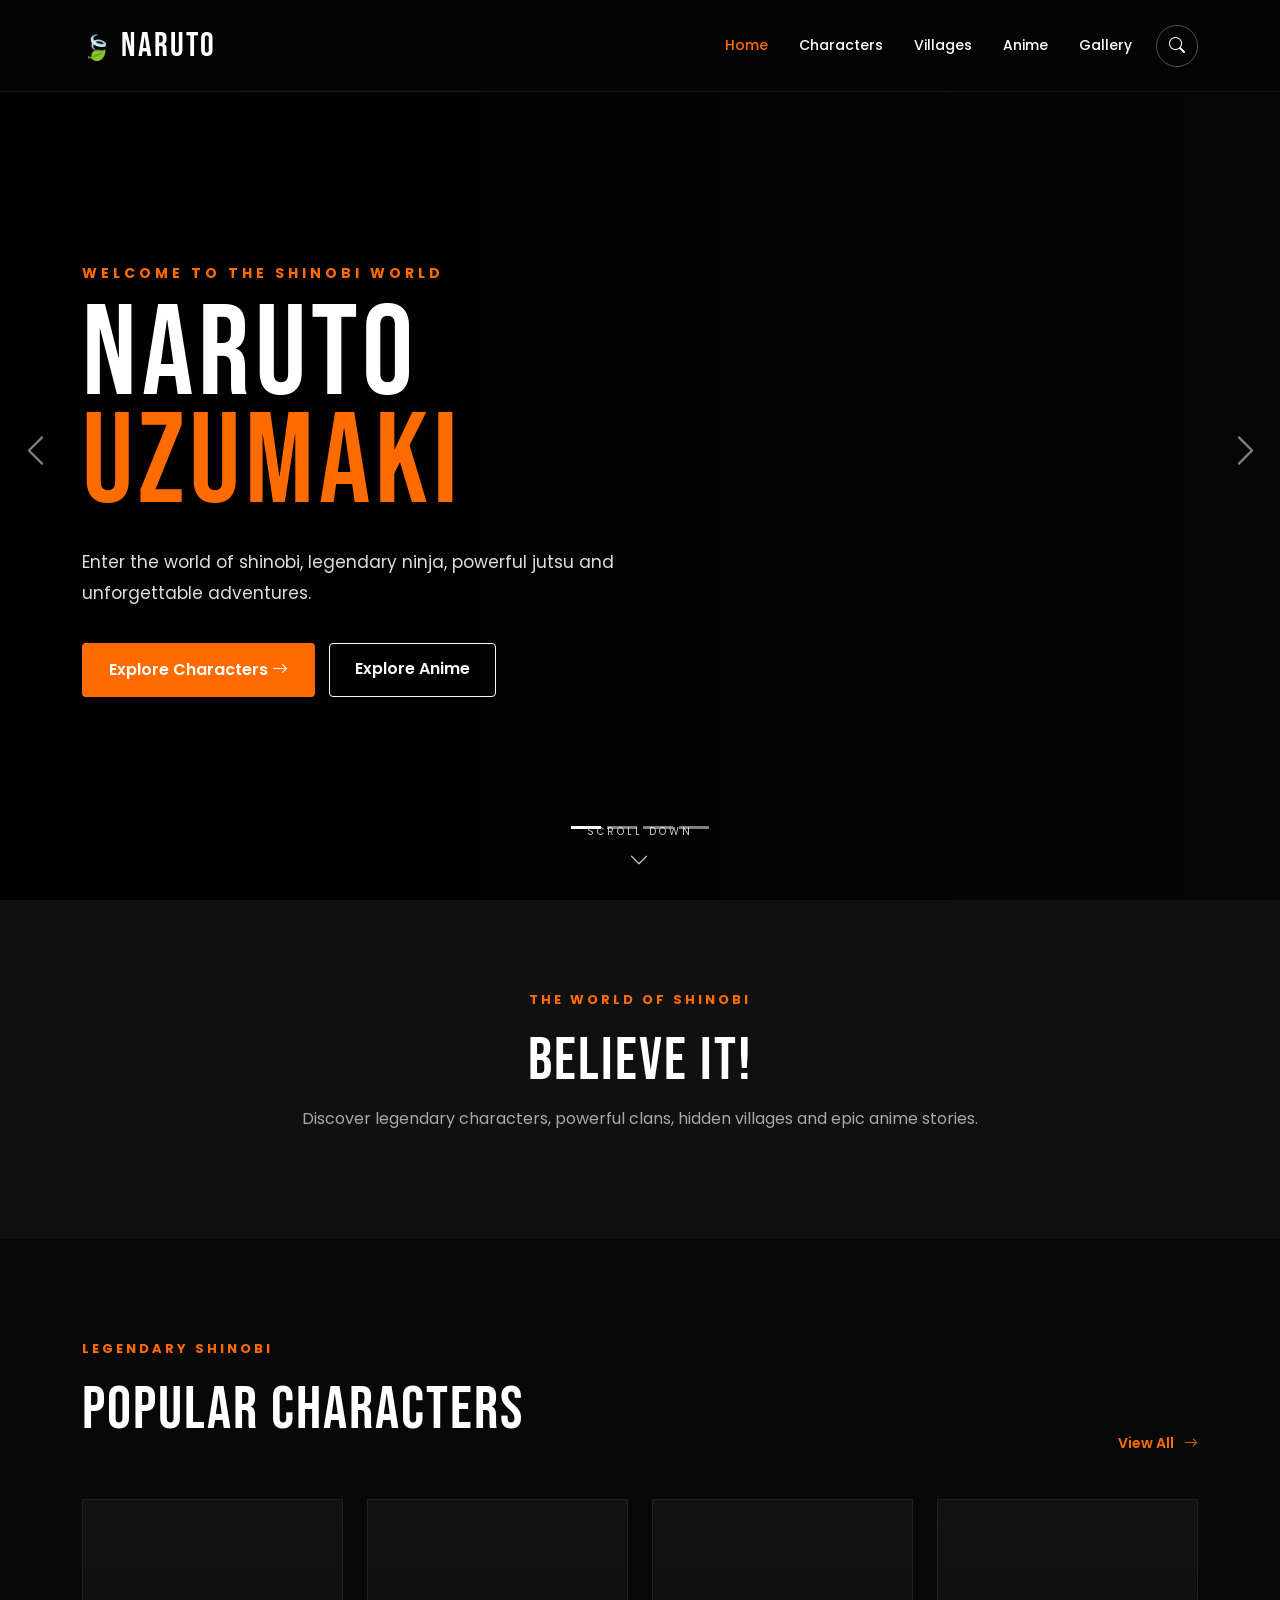
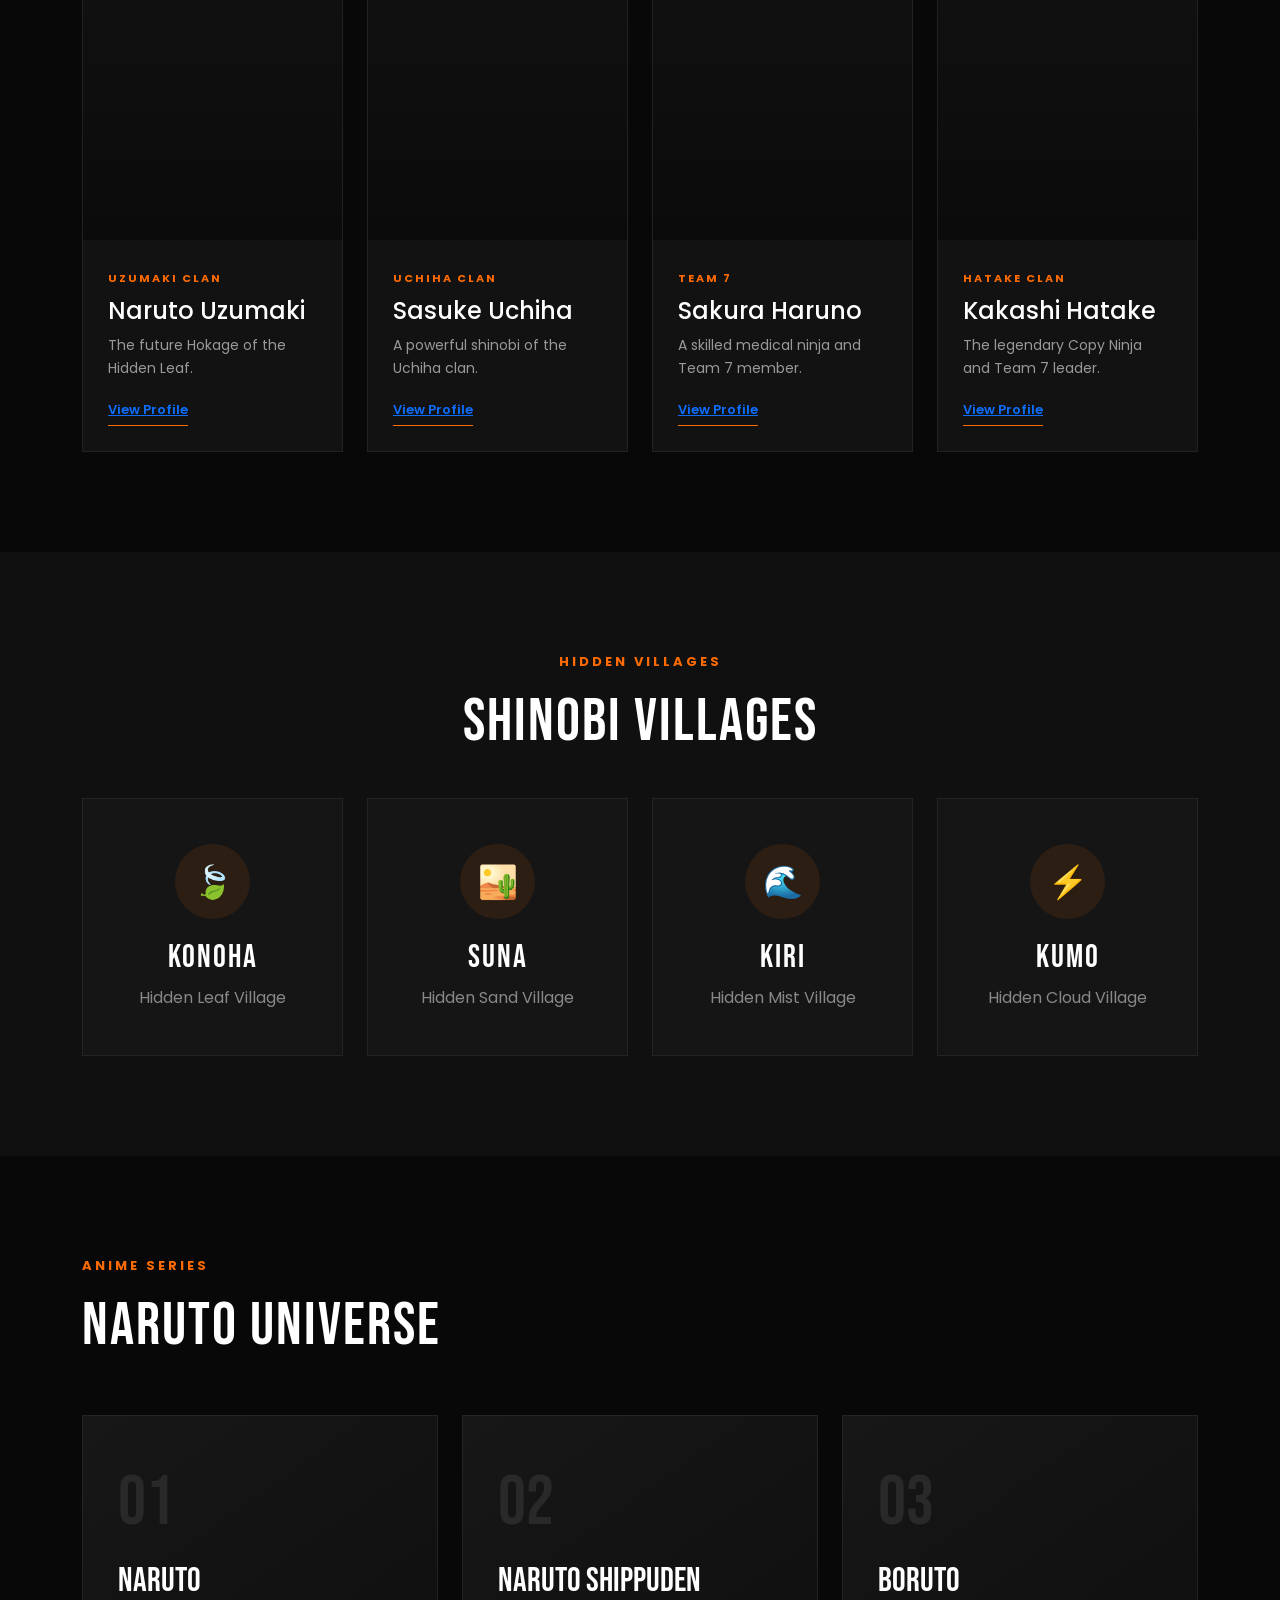
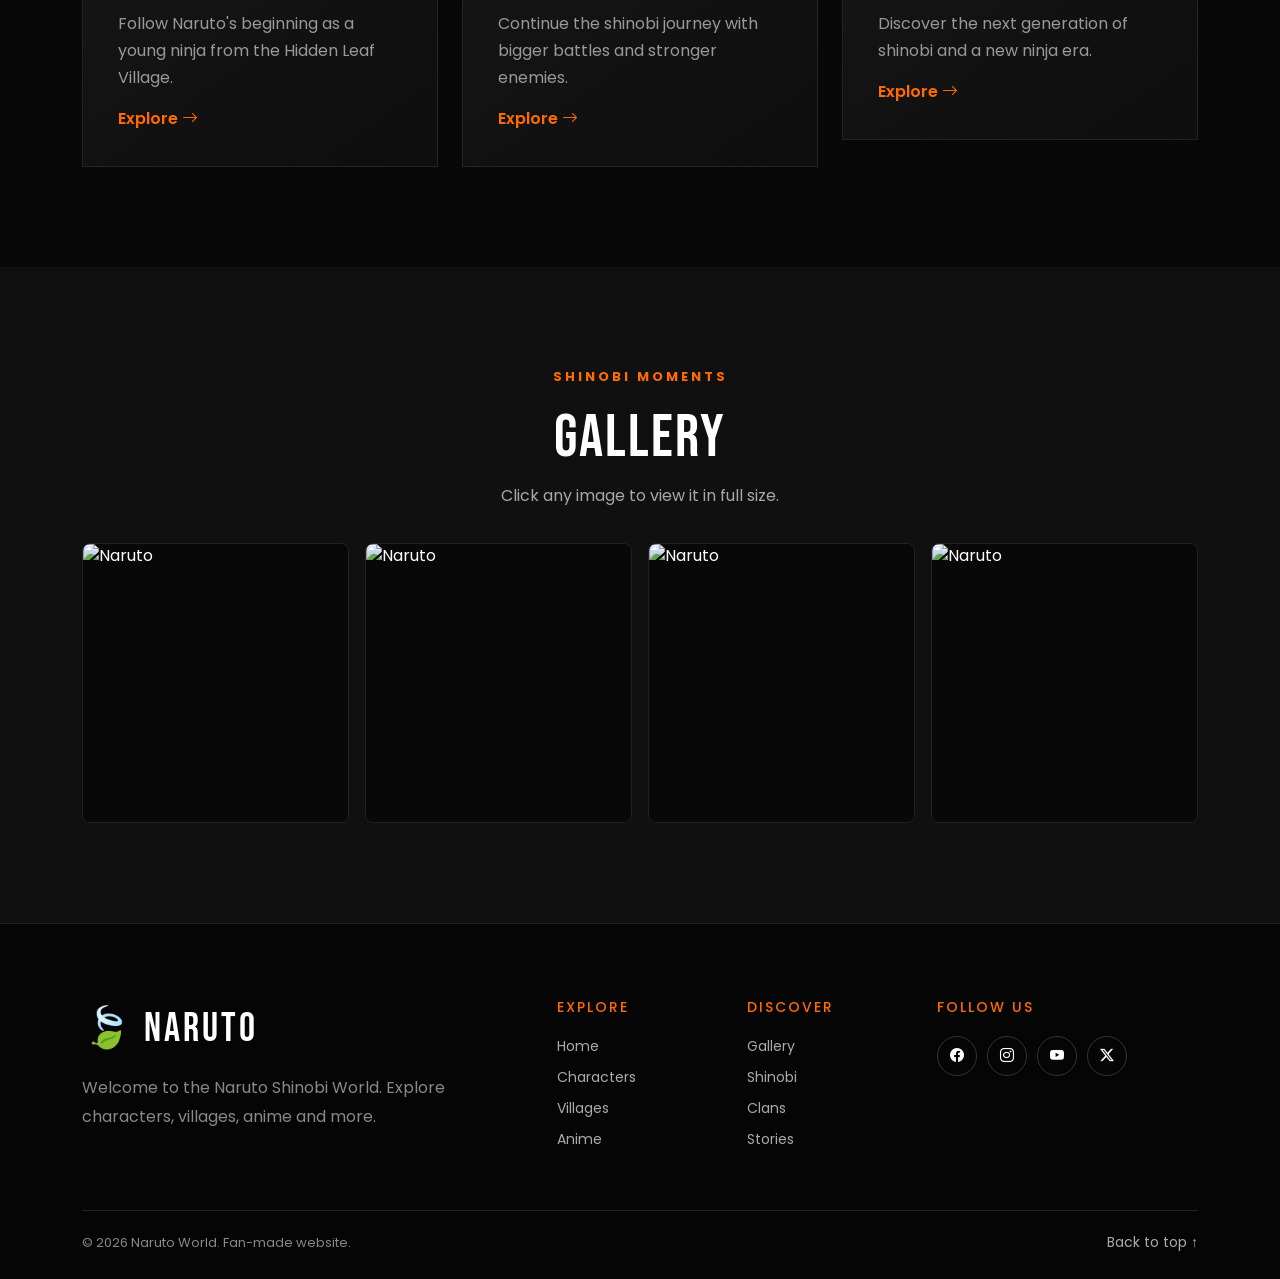
==== index.html @ 2a1df4a0 "Add files via upload" ====
<!DOCTYPE html>
<html lang="en">

<head>
    <meta charset="UTF-8">
    <meta name="viewport" content="width=device-width, initial-scale=1.0">

    <title>Naruto World | Shinobi Universe</title>

    <!-- Bootstrap CSS -->
    <link
        href="https://cdn.jsdelivr.net/npm/bootstrap@5.3.3/dist/css/bootstrap.min.css"
        rel="stylesheet"
    >

    <!-- Bootstrap Icons -->
    <link
        rel="stylesheet"
        href="https://cdn.jsdelivr.net/npm/bootstrap-icons@1.11.3/font/bootstrap-icons.min.css"
    >

    <!-- Google Fonts -->
    <link rel="preconnect" href="https://fonts.googleapis.com">
    <link rel="preconnect" href="https://fonts.gstatic.com" crossorigin>

    <link
        href="https://fonts.googleapis.com/css2?family=Bebas+Neue&family=Poppins:wght@300;400;500;600;700;800&display=swap"
        rel="stylesheet"
    >

    <!-- Your CSS -->
    <link rel="stylesheet" href="style.css">
</head>


<body>


<!-- =====================================================
     NAVBAR
===================================================== -->

<nav class="navbar navbar-expand-lg navbar-dark custom-navbar fixed-top">

    <div class="container">

        <a class="navbar-brand logo" href="#home">
            <span>🍃</span> NARUTO
        </a>

        <button
            class="navbar-toggler"
            type="button"
            data-bs-toggle="collapse"
            data-bs-target="#mainNavbar"
            aria-controls="mainNavbar"
            aria-expanded="false"
            aria-label="Toggle navigation">

            <span class="navbar-toggler-icon"></span>

        </button>


        <div class="collapse navbar-collapse" id="mainNavbar">

            <ul class="navbar-nav ms-auto align-items-lg-center">

                <li class="nav-item">
                    <a class="nav-link active" href="#home">
                        Home
                    </a>
                </li>

                <li class="nav-item">
                    <a class="nav-link" href="#characters">
                        Characters
                    </a>
                </li>

                <li class="nav-item">
                    <a class="nav-link" href="#villages">
                        Villages
                    </a>
                </li>

                <li class="nav-item">
                    <a class="nav-link" href="#anime">
                        Anime
                    </a>
                </li>

                <li class="nav-item">
                    <a class="nav-link" href="#gallery">
                        Gallery
                    </a>
                </li>

                <li class="nav-item">

                    <button
                        class="search-btn ms-lg-3"
                        onclick="openSearch()">

                        <i class="bi bi-search"></i>

                    </button>

                </li>

            </ul>

        </div>

    </div>

</nav>



<!-- =====================================================
     HERO SLIDER
===================================================== -->

<header id="home" class="hero-section">

    <div
        id="narutoSlider"
        class="carousel slide carousel-fade"
        data-bs-ride="carousel"
        data-bs-interval="4000"
        data-bs-pause="false">


        <!-- INDICATORS -->

        <div class="carousel-indicators">

            <button
                type="button"
                data-bs-target="#narutoSlider"
                data-bs-slide-to="0"
                class="active"
                aria-current="true">
            </button>

            <button
                type="button"
                data-bs-target="#narutoSlider"
                data-bs-slide-to="1">
            </button>

            <button
                type="button"
                data-bs-target="#narutoSlider"
                data-bs-slide-to="2">
            </button>

            <button
                type="button"
                data-bs-target="#narutoSlider"
                data-bs-slide-to="3">
            </button>

        </div>



        <!-- SLIDES -->

        <div class="carousel-inner">


            <!-- SLIDE 1 -->

            <div class="carousel-item active">

                <div
                    class="hero-slide"
                    style="background-image: url('image/naruto.jpg');">

                    <div class="hero-overlay"></div>

                    <div class="container hero-content">

                        <div class="hero-text-box">

                            <p class="hero-small">
                                WELCOME TO THE SHINOBI WORLD
                            </p>

                            <h1>
                                NARUTO
                                <span>UZUMAKI</span>
                            </h1>

                            <p class="hero-description">
                                Enter the world of shinobi,
                                legendary ninja, powerful jutsu
                                and unforgettable adventures.
                            </p>

                            <div class="hero-buttons">

                                <a
                                    href="#characters"
                                    class="btn btn-orange">

                                    Explore Characters
                                    <i class="bi bi-arrow-right"></i>

                                </a>

                                <a
                                    href="#anime"
                                    class="btn btn-outline-light">

                                    Explore Anime

                                </a>

                            </div>

                        </div>

                    </div>

                </div>

            </div>



            <!-- SLIDE 2 -->

            <div class="carousel-item">

                <div
                    class="hero-slide"
                    style="background-image: url('image/itachi.png');">

                    <div class="hero-overlay"></div>

                    <div class="container hero-content">

                        <div class="hero-text-box">

                            <p class="hero-small">
                                THE PATH OF A SHINOBI
                            </p>

                            <h1>
                                NINJA
                                <span>WAY</span>
                            </h1>

                            <p class="hero-description">
                                Strength comes from the bonds
                                we build and the challenges
                                we overcome.
                            </p>

                            <div class="hero-buttons">

                                <a
                                    href="#villages"
                                    class="btn btn-orange">

                                    Explore Villages
                                    <i class="bi bi-arrow-right"></i>

                                </a>

                            </div>

                        </div>

                    </div>

                </div>

            </div>



            <!-- SLIDE 3 -->

            <div class="carousel-item">

                <div
                    class="hero-slide"
                    style="background-image: url('image/kakashi.jpg');">

                    <div class="hero-overlay"></div>

                    <div class="container hero-content">

                        <div class="hero-text-box">

                            <p class="hero-small">
                                LEGENDARY SHINOBI
                            </p>

                            <h1>
                                NEVER
                                <span>GIVE UP</span>
                            </h1>

                            <p class="hero-description">
                                Train harder, believe in yourself
                                and follow your own ninja way.
                            </p>

                            <div class="hero-buttons">

                                <a
                                    href="#gallery"
                                    class="btn btn-orange">

                                    View Gallery
                                    <i class="bi bi-arrow-right"></i>

                                </a>

                            </div>

                        </div>

                    </div>

                </div>

            </div>



            <!-- SLIDE 4 -->

            <div class="carousel-item">

                <div
                    class="hero-slide"
                    style="background-image: url('image/akatsuki.jpg');">

                    <div class="hero-overlay"></div>

                    <div class="container hero-content">

                        <div class="hero-text-box">

                            <p class="hero-small">
                                THE WORLD OF NARUTO
                            </p>

                            <h1>
                                BELIEVE
                                <span>IT!</span>
                            </h1>

                            <p class="hero-description">
                                Discover the stories, characters
                                and villages of the shinobi world.
                            </p>

                            <div class="hero-buttons">

                                <a
                                    href="#characters"
                                    class="btn btn-orange">

                                    Start Exploring
                                    <i class="bi bi-arrow-right"></i>

                                </a>

                            </div>

                        </div>

                    </div>

                </div>

            </div>

        </div>



        <!-- PREVIOUS -->

        <button
            class="carousel-control-prev"
            type="button"
            data-bs-target="#narutoSlider"
            data-bs-slide="prev">

            <span class="carousel-control-prev-icon"></span>

            <span class="visually-hidden">
                Previous
            </span>

        </button>



        <!-- NEXT -->

        <button
            class="carousel-control-next"
            type="button"
            data-bs-target="#narutoSlider"
            data-bs-slide="next">

            <span class="carousel-control-next-icon"></span>

            <span class="visually-hidden">
                Next
            </span>

        </button>

    </div>



    <!-- SCROLL -->

    <div class="scroll-down">

        <span>SCROLL DOWN</span>

        <i class="bi bi-chevron-down"></i>

    </div>

</header>



<!-- =====================================================
     INTRO
===================================================== -->

<section class="intro-section">

    <div class="container">

        <div class="section-heading text-center">

            <p class="orange-text">
                THE WORLD OF SHINOBI
            </p>

            <h2>
                BELIEVE IT!
            </h2>

            <p>
                Discover legendary characters, powerful clans,
                hidden villages and epic anime stories.
            </p>

        </div>

    </div>

</section>



<!-- =====================================================
     CHARACTERS
===================================================== -->

<section
    id="characters"
    class="characters-section section-padding">

    <div class="container">

        <div class="section-title">

            <div>

                <p class="orange-text">
                    LEGENDARY SHINOBI
                </p>

                <h2>
                    POPULAR CHARACTERS
                </h2>

            </div>

            <button
                class="view-btn"
                onclick="showCharacters()">

                View All
                <i class="bi bi-arrow-right"></i>

            </button>

        </div>



        <div class="row g-4">


            <!-- NARUTO -->

            <div class="col-md-6 col-lg-3">

                <div class="character-card">

                    <div
                        class="character-image"
                        style="background-image: url('image/narutoex.jpg');">
                    </div>

                    <div class="character-info">

                        <span>
                            UZUMAKI CLAN
                        </span>

                        <h3>
                            Naruto Uzumaki
                        </h3>

                        <p>
                            The future Hokage of the Hidden Leaf.
                        </p>

                        <button
                            onclick="characterInfo('Naruto Uzumaki')">
                            <a href="naruto (7).html">View Profile</a>
                        </button>

                    

                    </div>

                </div>

            </div>



            <!-- SASUKE -->

            <div class="col-md-6 col-lg-3">

                <div class="character-card">

                    <div
                        class="character-image"
                        style="background-image: url('image/sasukeex.jpg');">
                    </div>

                    <div class="character-info">

                        <span>
                            UCHIHA CLAN
                        </span>

                        <h3>
                            Sasuke Uchiha
                        </h3>

                        <p>
                            A powerful shinobi of the Uchiha clan.
                        </p>

                        <button
                            onclick="characterInfo('Sasuke Uchiha')">
                            <a href="sasuke.html">View Profile</a>
                        </button>

                        
                    </div>

                </div>

            </div>



            <!-- SAKURA -->

            <div class="col-md-6 col-lg-3">

                <div class="character-card">

                    <div
                        class="character-image"
                        style="background-image: url('image/sakuraex.jpg');">
                    </div>

                    <div class="character-info">

                        <span>
                            TEAM 7
                        </span>

                        <h3>
                            Sakura Haruno
                        </h3>

                        <p>
                            A skilled medical ninja and Team 7 member.
                        </p>

                        <button
                            onclick="characterInfo('Sakura Haruno')">
                            <a href="sakura.html">View Profile</a>
                    </button>

                    </div>

                </div>

            </div>



            <!-- KAKASHI -->

            <div class="col-md-6 col-lg-3">

                <div class="character-card">

                    <div
                        class="character-image"
                        style="background-image: url('image/kakashiex.jpg');">
                    </div>

                    <div class="character-info">

                        <span>
                            HATAKE CLAN
                        </span>

                        <h3>
                            Kakashi Hatake
                        </h3>

                        <p>
                            The legendary Copy Ninja and Team 7 leader.
                        </p>

                        <button
                            onclick="characterInfo('Kakashi Hatake')">
                            <a href="kakashi.html">View Profile</a>

                        </button>

                    </div>

                </div>

            </div>

        </div>

    </div>

</section>



<!-- =====================================================
     VILLAGES
===================================================== -->

<section
    id="villages"
    class="villages-section section-padding">

    <div class="container">

        <div class="section-heading text-center">

            <p class="orange-text">
                HIDDEN VILLAGES
            </p>

            <h2>
                SHINOBI VILLAGES
            </h2>

        </div>



        <div class="row g-4 mt-3">


            <div class="col-md-6 col-lg-3">

                <div class="village-card">

                    <div class="village-icon">
                        🍃
                    </div>

                    <h3>
                        KONOHA
                    </h3>

                    <p>
                        Hidden Leaf Village
                    </p>

                </div>

            </div>



            <div class="col-md-6 col-lg-3">

                <div class="village-card">

                    <div class="village-icon">
                        🏜️
                    </div>

                    <h3>
                        SUNA
                    </h3>

                    <p>
                        Hidden Sand Village
                    </p>

                </div>

            </div>



            <div class="col-md-6 col-lg-3">

                <div class="village-card">

                    <div class="village-icon">
                        🌊
                    </div>

                    <h3>
                        KIRI
                    </h3>

                    <p>
                        Hidden Mist Village
                    </p>

                </div>

            </div>



            <div class="col-md-6 col-lg-3">

                <div class="village-card">

                    <div class="village-icon">
                        ⚡
                    </div>

                    <h3>
                        KUMO
                    </h3>

                    <p>
                        Hidden Cloud Village
                    </p>

                </div>

            </div>

        </div>

    </div>

</section>



<!-- =====================================================
     ANIME
===================================================== -->

<section
    id="anime"
    class="anime-section section-padding">

    <div class="container">

        <div class="section-title">

            <div>

                <p class="orange-text">
                    ANIME SERIES
                </p>

                <h2>
                    NARUTO UNIVERSE
                </h2>

            </div>

        </div>



        <div class="row g-4">


            <div class="col-md-4">

                <div class="anime-card">

                    <div class="anime-number">
                        01
                    </div>

                    <h3>
                        NARUTO
                    </h3>

                    <p>
                        Follow Naruto's beginning as a young ninja
                        from the Hidden Leaf Village.
                    </p>

                    <a href="#home">
                        Explore
                        <i class="bi bi-arrow-right"></i>
                    </a>

                </div>

            </div>



            <div class="col-md-4">

                <div class="anime-card">

                    <div class="anime-number">
                        02
                    </div>

                    <h3>
                        NARUTO SHIPPUDEN
                    </h3>

                    <p>
                        Continue the shinobi journey with bigger
                        battles and stronger enemies.
                    </p>

                    <a href="#home">
                        Explore
                        <i class="bi bi-arrow-right"></i>
                    </a>

                </div>

            </div>



            <div class="col-md-4">

                <div class="anime-card">

                    <div class="anime-number">
                        03
                    </div>

                    <h3>
                        BORUTO
                    </h3>

                    <p>
                        Discover the next generation of shinobi
                        and a new ninja era.
                    </p>

                    <a href="#home">
                        Explore
                        <i class="bi bi-arrow-right"></i>
                    </a>

                </div>

            </div>

        </div>

    </div>

</section>



<!-- =====================================================
     GALLERY
===================================================== -->

<section
    id="gallery"
    class="gallery-section section-padding">

    <div class="container">

        <div class="section-heading text-center">

            <p class="orange-text">
                SHINOBI MOMENTS
            </p>

            <h2>
                GALLERY
            </h2>

            <p>
                Click any image to view it in full size.
            </p>

        </div>



        <div class="row g-3 mt-3">


            <!-- IMAGE 1 -->

            <div class="col-6 col-md-3">

                <div
                    class="gallery-item"
                    onclick="openGallery('image/pain gg.jpg')">

                    <img
                        src="image/pain gg.jpg"
                        alt="Naruto">

                </div>

            </div>



            <!-- IMAGE 2 -->

            <div class="col-6 col-md-3">

                <div
                    class="gallery-item"
                    onclick="openGallery('images/naruto-2.jpg')">

                    <img
                        src="image/uzumaki gg.jpg"
                        alt="Naruto">

                </div>

            </div>



            <!-- IMAGE 3 -->

            <div class="col-6 col-md-3">

                <div
                    class="gallery-item"
                    onclick="openGallery('images/naruto-3.jpg')">

                    <img
                        src="image/naruto gg.jpg"
                        alt="Naruto">

                </div>

            </div>



            <!-- IMAGE 4 -->

            <div class="col-6 col-md-3">

                <div
                    class="gallery-item"
                    onclick="openGallery('images/naruto-4.jpg')">

                    <img
                        src="image/itcahi.jpg"
                        alt="Naruto">

                </div>

            </div>

        </div>

    </div>

</section>



<!-- =====================================================
     FOOTER
===================================================== -->

<footer class="footer">

    <div class="container">

        <div class="row g-4">


            <div class="col-lg-5">

                <div class="footer-logo">
                    🍃 NARUTO
                </div>

                <p>
                    Welcome to the Naruto Shinobi World.
                    Explore characters, villages, anime and more.
                </p>

            </div>



            <div class="col-6 col-lg-2">

                <h4>
                    EXPLORE
                </h4>

                <a href="#home">
                    Home
                </a>

                <a href="#characters">
                    Characters
                </a>

                <a href="#villages">
                    Villages
                </a>

                <a href="#anime">
                    Anime
                </a>

            </div>



            <div class="col-6 col-lg-2">

                <h4>
                    DISCOVER
                </h4>

                <a href="#gallery">
                    Gallery
                </a>

                <a href="#characters">
                    Shinobi
                </a>

                <a href="#villages">
                    Clans
                </a>

                <a href="#anime">
                    Stories
                </a>

            </div>



            <div class="col-lg-3">

                <h4>
                    FOLLOW US
                </h4>

                <div class="social-icons">

                    <a href="#">
                        <i class="bi bi-facebook"></i>
                    </a>

                    <a href="#">
                        <i class="bi bi-instagram"></i>
                    </a>

                    <a href="#">
                        <i class="bi bi-youtube"></i>
                    </a>

                    <a href="#">
                        <i class="bi bi-twitter-x"></i>
                    </a>

                </div>

            </div>

        </div>



        <div class="footer-bottom">

            <p>
                © 2026 Naruto World. Fan-made website.
            </p>

            <a href="#home">
                Back to top ↑
            </a>

        </div>

    </div>

</footer>



<!-- =====================================================
     SEARCH OVERLAY
===================================================== -->

<div
    id="searchOverlay"
    class="search-overlay">

    <div class="search-box">

        <button
            class="close-search"
            onclick="closeSearch()">

            ×

        </button>

        <h2>
            Search Shinobi World
        </h2>

        <div class="search-input">

            <input
                type="text"
                id="searchInput"
                placeholder="Search character..."
            >

            <button onclick="searchCharacter()">

                <i class="bi bi-search"></i>

            </button>

        </div>

        <p id="searchResult"></p>

    </div>

</div>



<!-- =====================================================
     GALLERY POPUP
===================================================== -->

<div
    id="galleryModal"
    class="gallery-modal">

    <button
        class="gallery-close"
        onclick="closeGallery()">

        &times;

    </button>

    <img
        id="galleryModalImage"
        src=""
        alt="Gallery Image">

</div>



<!-- BOOTSTRAP JS -->

<script
    src="https://cdn.jsdelivr.net/npm/bootstrap@5.3.3/dist/js/bootstrap.bundle.min.js">
</script>


<!-- YOUR JS -->

<script src="script.js"></script>


</body>
</html>
---- style.css ----
/* =====================================================
   BASIC RESET
===================================================== */

* {
    margin: 0;
    padding: 0;
    box-sizing: border-box;
}

html {
    scroll-behavior: smooth;
}

body {
    font-family: "Poppins", sans-serif;
    background: #080808;
    color: #ffffff;
}


/* =====================================================
   NAVBAR
===================================================== */

.custom-navbar {
    background: rgba(5, 5, 5, 0.88);
    backdrop-filter: blur(12px);
    border-bottom: 1px solid rgba(255, 255, 255, 0.08);
    padding: 15px 0;
}

.logo {
    font-family: "Bebas Neue", sans-serif;
    font-size: 34px;
    letter-spacing: 2px;
    color: #ffffff !important;
}

.logo span {
    font-size: 24px;
}

.nav-link {
    color: #ffffff !important;
    font-size: 14px;
    font-weight: 500;
    margin-left: 15px;
    transition: 0.3s;
}

.nav-link:hover,
.nav-link.active {
    color: #ff6b00 !important;
}

.search-btn {
    width: 42px;
    height: 42px;
    border: 1px solid rgba(255, 255, 255, 0.3);
    background: transparent;
    color: white;
    border-radius: 50%;
    transition: 0.3s;
}

.search-btn:hover {
    background: #ff6b00;
    border-color: #ff6b00;
}


/* =====================================================
   HERO SLIDER
===================================================== */

.hero-section {
    position: relative;
    height: 100vh;
    min-height: 680px;
    overflow: hidden;
}

.hero-section .carousel,
.hero-section .carousel-inner,
.hero-section .carousel-item {
    height: 100%;
}

.hero-slide {
    height: 100%;
    min-height: 680px;

    background-position: center;
    background-size: cover;
    background-repeat: no-repeat;

    position: relative;
}

.hero-overlay {
    position: absolute;
    inset: 0;

    background:
        linear-gradient(
            90deg,
            rgba(0, 0, 0, 0.88) 0%,
            rgba(0, 0, 0, 0.58) 45%,
            rgba(0, 0, 0, 0.20) 100%
        );
}

.hero-content {
    position: relative;
    z-index: 2;
    height: 100%;

    display: flex;
    align-items: center;
}

.hero-text-box {
    max-width: 720px;
    padding-top: 60px;
}

.hero-small {
    color: #ff6b00;
    font-size: 14px;
    font-weight: 700;
    letter-spacing: 4px;
    margin-bottom: 18px;
}

.hero-text-box h1 {
    font-family: "Bebas Neue", sans-serif;
    font-size: clamp(70px, 10vw, 150px);
    line-height: 0.85;
    letter-spacing: 5px;
    margin-bottom: 28px;
}

.hero-text-box h1 span {
    display: block;
    color: #ff6b00;
}

.hero-description {
    max-width: 600px;
    font-size: 17px;
    line-height: 1.8;
    color: #dddddd;
    margin-bottom: 35px;
}


/* =====================================================
   HERO BUTTONS
===================================================== */

.hero-buttons {
    display: flex;
    flex-wrap: wrap;
    gap: 14px;
}

.btn-orange {
    background: #ff6b00;
    border: 2px solid #ff6b00;
    color: white;
    padding: 13px 25px;
    font-weight: 600;
    border-radius: 4px;
    transition: 0.3s;
}

.btn-orange:hover {
    background: #e55d00;
    border-color: #e55d00;
    color: white;
    transform: translateY(-2px);
}

.btn-outline-light {
    padding: 13px 25px;
    border-radius: 4px;
    font-weight: 600;
}


/* =====================================================
   SLIDER CONTROLS
===================================================== */

.carousel-control-prev,
.carousel-control-next {
    width: 70px;
    z-index: 5;
}

.carousel-control-prev-icon,
.carousel-control-next-icon {
    width: 35px;
    height: 35px;
}

.carousel-indicators {
    z-index: 5;
    bottom: 45px;
}

.carousel-indicators button {
    width: 35px;
    height: 4px;
    margin: 0 5px;
    border: none;
}


/* =====================================================
   SCROLL DOWN
===================================================== */

.scroll-down {
    position: absolute;
    bottom: 25px;
    left: 50%;
    transform: translateX(-50%);
    z-index: 10;

    display: flex;
    flex-direction: column;
    align-items: center;

    color: #ffffff;
    font-size: 10px;
    letter-spacing: 3px;
    opacity: 0.8;
}

.scroll-down i {
    margin-top: 6px;
    font-size: 20px;
    animation: scrollMove 1.5s infinite;
}

@keyframes scrollMove {

    0% {
        transform: translateY(0);
    }

    50% {
        transform: translateY(8px);
    }

    100% {
        transform: translateY(0);
    }

}


/* =====================================================
   SECTIONS
===================================================== */

.section-padding {
    padding: 100px 0;
}

.intro-section {
    padding: 90px 0;
    background: #101010;
}

.section-heading {
    max-width: 700px;
    margin: auto;
}

.orange-text {
    color: #ff6b00;
    text-transform: uppercase;
    font-size: 13px;
    font-weight: 700;
    letter-spacing: 3px;
    margin-bottom: 15px;
}

.section-heading h2,
.section-title h2 {
    font-family: "Bebas Neue", sans-serif;
    font-size: 60px;
    letter-spacing: 2px;
}

.section-heading p:last-child {
    color: #a8a8a8;
    line-height: 1.8;
}


/* =====================================================
   SECTION TITLE
===================================================== */

.section-title {
    display: flex;
    justify-content: space-between;
    align-items: end;
    gap: 20px;
    margin-bottom: 45px;
}

.view-btn {
    background: transparent;
    border: none;
    color: #ff6b00;
    font-size: 14px;
    font-weight: 600;
}

.view-btn i {
    margin-left: 7px;
}


/* =====================================================
   CHARACTERS
===================================================== */

.characters-section {
    background: #080808;
}

.character-card {
    background: #121212;
    border: 1px solid #222222;
    overflow: hidden;
    height: 100%;
    transition: 0.4s;
}

.character-card:hover {
    transform: translateY(-8px);
    border-color: #ff6b00;
}

.character-image {
    height: 340px;

    background-position: center;
    background-size: cover;
    background-repeat: no-repeat;

    position: relative;
}

.character-image::after {
    content: "";
    position: absolute;
    inset: 0;

    background:
        linear-gradient(
            to top,
            rgba(0, 0, 0, 0.4),
            transparent
        );
}

.character-info {
    padding: 25px;
}

.character-info span {
    color: #ff6b00;
    font-size: 11px;
    font-weight: 700;
    letter-spacing: 2px;
}

.character-info h3 {
    margin-top: 8px;
    font-size: 24px;
}

.character-info p {
    color: #999999;
    font-size: 14px;
    line-height: 1.7;
}

.character-info button {
    background: transparent;
    color: #ffffff;
    border: none;
    padding: 0;

    font-size: 13px;
    font-weight: 600;

    border-bottom: 1px solid #ff6b00;
    padding-bottom: 5px;

    cursor: pointer;
}


/* =====================================================
   VILLAGES
===================================================== */

.villages-section {
    background: #101010;
}

.village-card {
    text-align: center;
    padding: 45px 25px;

    background: #151515;
    border: 1px solid #242424;

    transition: 0.3s;
}

.village-card:hover {
    transform: translateY(-7px);
    border-color: #ff6b00;
}

.village-icon {
    width: 75px;
    height: 75px;

    margin: 0 auto 20px;

    display: flex;
    justify-content: center;
    align-items: center;

    border-radius: 50%;

    background: rgba(255, 107, 0, 0.1);

    font-size: 32px;
}

.village-card h3 {
    font-family: "Bebas Neue", sans-serif;
    font-size: 32px;
    letter-spacing: 2px;
}

.village-card p {
    color: #888888;
    margin: 0;
}


/* =====================================================
   ANIME
===================================================== */

.anime-section {
    background: #080808;
}

.anime-card {
    min-height: 280px;
    padding: 35px;

    background:
        linear-gradient(
            145deg,
            #171717,
            #0e0e0e
        );

    border: 1px solid #242424;

    position: relative;
    overflow: hidden;

    transition: 0.3s;
}

.anime-card:hover {
    transform: translateY(-6px);
    border-color: #ff6b00;
}

.anime-number {
    font-family: "Bebas Neue", sans-serif;
    font-size: 70px;
    color: #292929;
}

.anime-card h3 {
    font-family: "Bebas Neue", sans-serif;
    font-size: 34px;
    margin-top: 5px;
}

.anime-card p {
    color: #999999;
    line-height: 1.7;
}

.anime-card a {
    color: #ff6b00;
    text-decoration: none;
    font-weight: 600;
}


/* =====================================================
   GALLERY
===================================================== */

.gallery-section {
    background: #101010;
}

.gallery-item {
    height: 280px;

    overflow: hidden;
    position: relative;

    cursor: pointer;

    background: #080808;

    border: 1px solid #222;
    border-radius: 8px;

    transition: 0.3s;
}

.gallery-item:hover {
    border-color: #ff6b00;
    transform: translateY(-5px);
}

.gallery-item img {

    width: 100%;
    height: 100%;

    /*
       IMPORTANT:
       contain means complete image will be visible.
       Image will NOT be cut.
    */
    object-fit: contain;

    background: #080808;

    display: block;

    transition: 0.5s;
}

.gallery-item:hover img {
    transform: scale(1.05);
}


/* =====================================================
   GALLERY POPUP
===================================================== */

.gallery-modal {

    position: fixed;
    inset: 0;

    width: 100%;
    height: 100%;

    background: rgba(0, 0, 0, 0.95);

    display: none;

    justify-content: center;
    align-items: center;

    padding: 30px;

    z-index: 99999;
}

.gallery-modal.active {
    display: flex;
}

.gallery-modal img {

    max-width: 95%;
    max-height: 90vh;

    width: auto;
    height: auto;

    object-fit: contain;

    border-radius: 8px;

    box-shadow: 0 0 40px rgba(255, 107, 0, 0.2);
}

.gallery-close {

    position: absolute;

    top: 20px;
    right: 30px;

    background: transparent;
    border: none;

    color: #ffffff;

    font-size: 50px;

    cursor: pointer;

    z-index: 100000;
}

.gallery-close:hover {
    color: #ff6b00;
}


/* =====================================================
   FOOTER
===================================================== */

.footer {
    background: #050505;

    padding: 75px 0 25px;

    border-top: 1px solid #202020;
}

.footer-logo {
    font-family: "Bebas Neue", sans-serif;

    font-size: 40px;

    letter-spacing: 3px;

    margin-bottom: 15px;
}

.footer p {
    color: #888888;
    line-height: 1.8;
}

.footer h4 {
    font-size: 14px;

    color: #ff6b00;

    letter-spacing: 2px;

    margin-bottom: 20px;
}

.footer a {
    display: block;

    color: #aaaaaa;

    text-decoration: none;

    margin-bottom: 10px;

    font-size: 14px;

    transition: 0.3s;
}

.footer a:hover {
    color: #ff6b00;
}

.social-icons {
    display: flex;
    gap: 10px;
}

.social-icons a {

    width: 40px;
    height: 40px;

    display: flex;

    justify-content: center;
    align-items: center;

    border: 1px solid #333333;

    border-radius: 50%;

    color: white;
}

.social-icons a:hover {

    background: #ff6b00;

    border-color: #ff6b00;

    color: white;
}

.footer-bottom {

    border-top: 1px solid #222222;

    margin-top: 50px;

    padding-top: 20px;

    display: flex;

    justify-content: space-between;
    align-items: center;
}

.footer-bottom p {
    margin: 0;
    font-size: 13px;
}

.footer-bottom a {
    margin: 0;
}


/* =====================================================
   SEARCH OVERLAY
===================================================== */

.search-overlay {

    position: fixed;

    inset: 0;

    z-index: 9999;

    background: rgba(0, 0, 0, 0.9);

    display: none;

    justify-content: center;
    align-items: center;

    padding: 20px;
}

.search-overlay.active {
    display: flex;
}

.search-box {

    width: 100%;

    max-width: 600px;

    background: #151515;

    padding: 45px;

    position: relative;

    border: 1px solid #303030;
}

.search-box h2 {

    font-family: "Bebas Neue", sans-serif;

    font-size: 40px;

    margin-bottom: 25px;
}

.close-search {

    position: absolute;

    top: 12px;
    right: 18px;

    background: none;

    border: none;

    color: #ffffff;

    font-size: 35px;

    cursor: pointer;
}

.close-search:hover {
    color: #ff6b00;
}

.search-input {
    display: flex;
}

.search-input input {

    flex: 1;

    padding: 15px;

    background: #080808;

    color: #ffffff;

    border: 1px solid #333333;

    outline: none;
}

.search-input button {

    width: 55px;

    border: none;

    background: #ff6b00;

    color: white;

    cursor: pointer;
}

#searchResult {

    margin-top: 20px;

    color: #ff6b00;
}


/* =====================================================
   RESPONSIVE
===================================================== */

@media (max-width: 991px) {

    .nav-link {
        margin-left: 0;
        padding: 10px 0 !important;
    }

    .search-btn {
        margin-left: 0 !important;
        margin-top: 10px;
    }

    .hero-text-box {
        padding-left: 15px;
        padding-right: 15px;
    }

    .section-title {
        align-items: start;
        flex-direction: column;
    }

}


@media (max-width: 767px) {

    .hero-section,
    .hero-slide {
        min-height: 650px;
    }

    .hero-text-box h1 {
        font-size: 78px;
    }

    .hero-description {
        font-size: 14px;
    }

    .hero-small {
        font-size: 11px;
        letter-spacing: 2px;
    }

    .carousel-control-prev,
    .carousel-control-next {
        width: 45px;
    }

    .section-padding {
        padding: 70px 0;
    }

    .section-heading h2,
    .section-title h2 {
        font-size: 45px;
    }

    .gallery-item {
        height: 200px;
    }

    .gallery-modal {
        padding: 15px;
    }

    .gallery-modal img {
        max-width: 100%;
        max-height: 85vh;
    }

    .gallery-close {
        top: 10px;
        right: 18px;
        font-size: 40px;
    }

    .footer-bottom {
        flex-direction: column;
        align-items: start;
        gap: 10px;
    }

}


@media (max-width: 480px) {

    .logo {
        font-size: 28px;
    }

    .hero-text-box h1 {
        font-size: 65px;
    }

    .hero-buttons {
        flex-direction: column;
        align-items: start;
    }

    .hero-buttons .btn {
        width: 100%;
        text-align: center;
    }

    .scroll-down {
        display: none;
    }

    .search-box {
        padding: 35px 20px;
    }

}
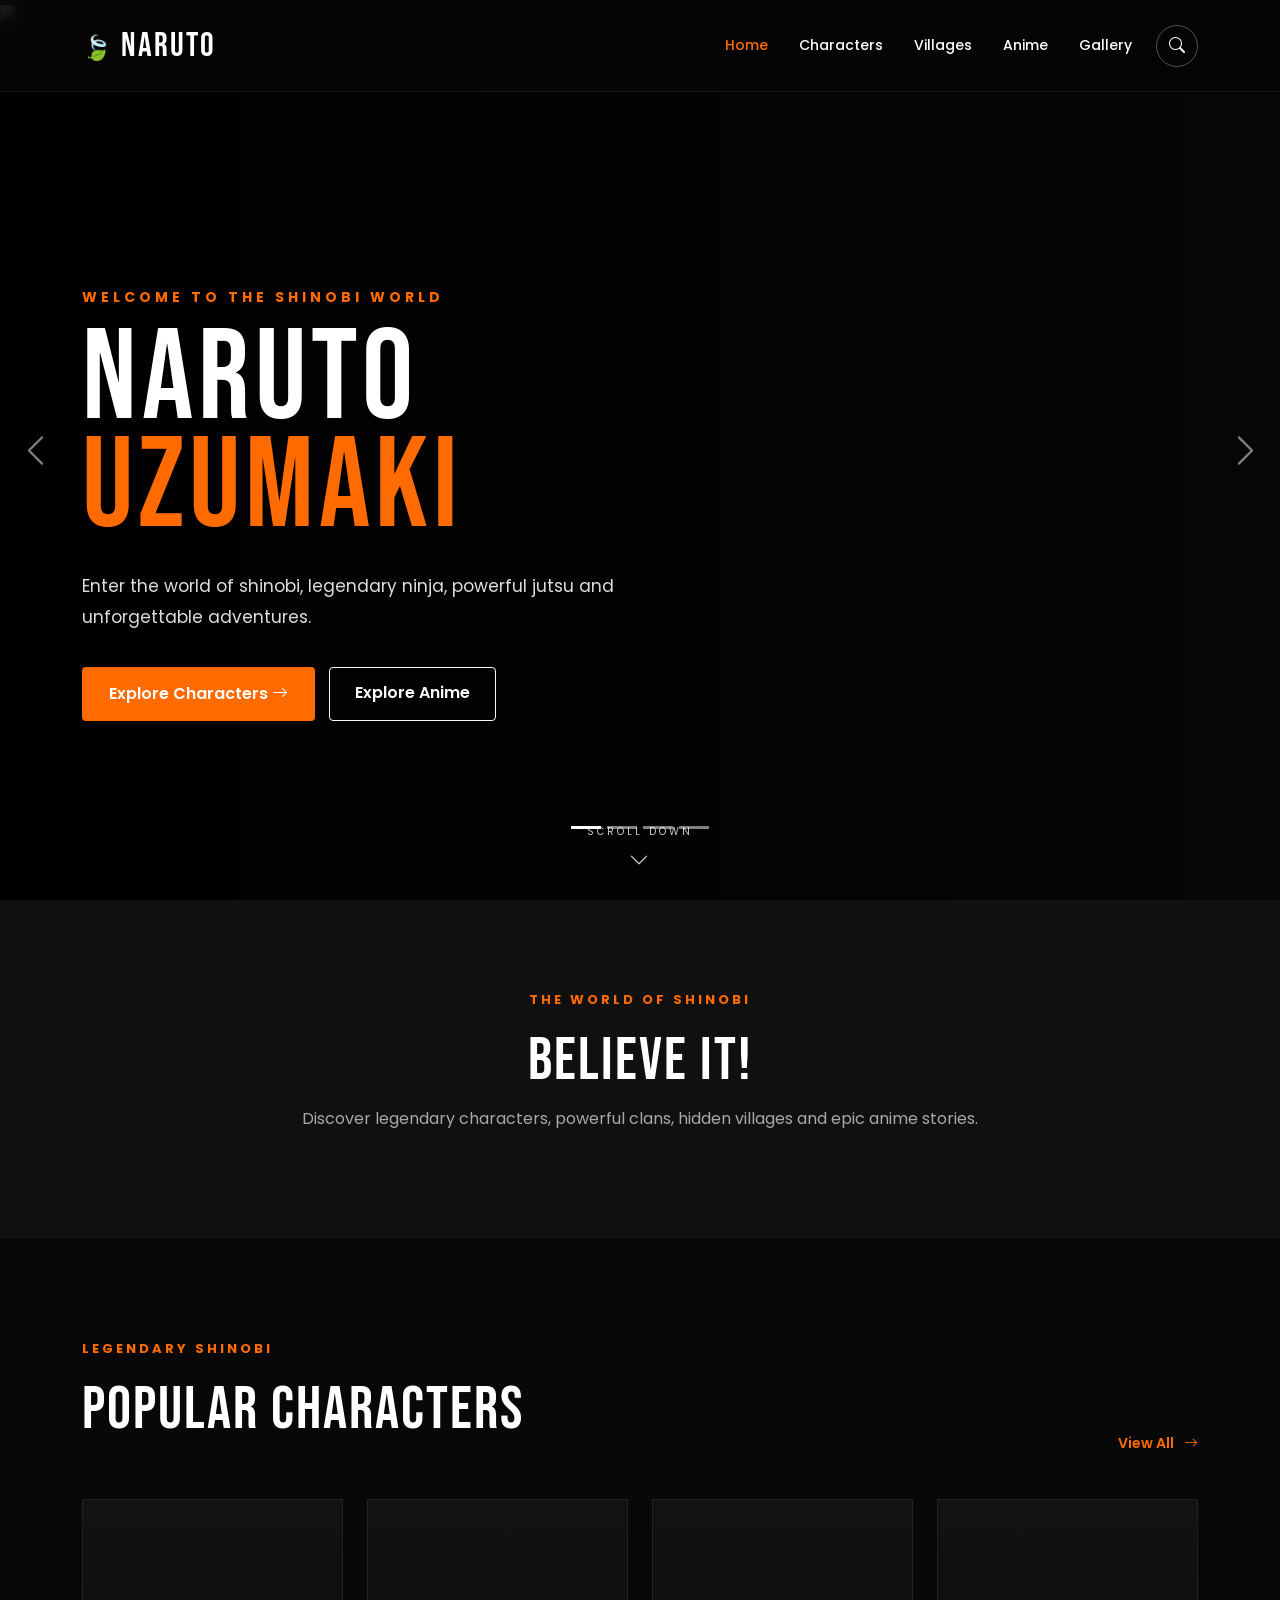
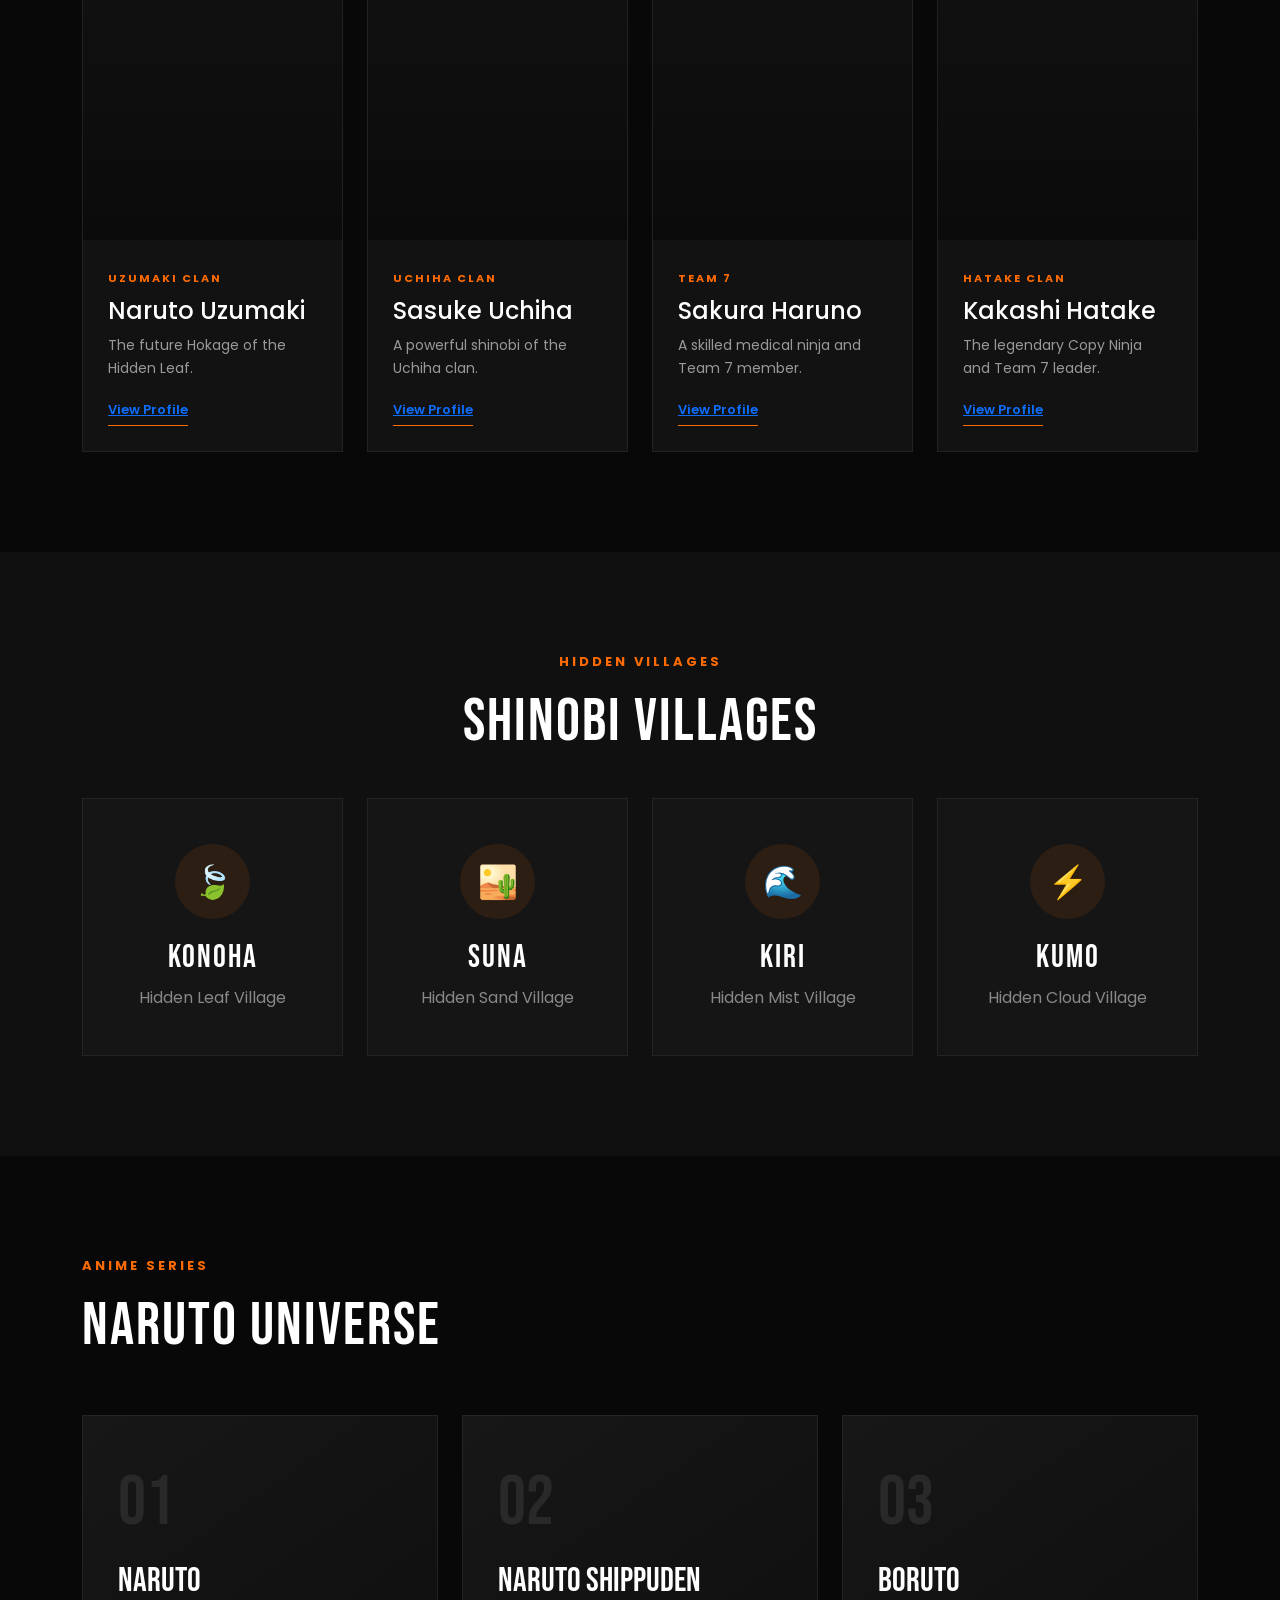
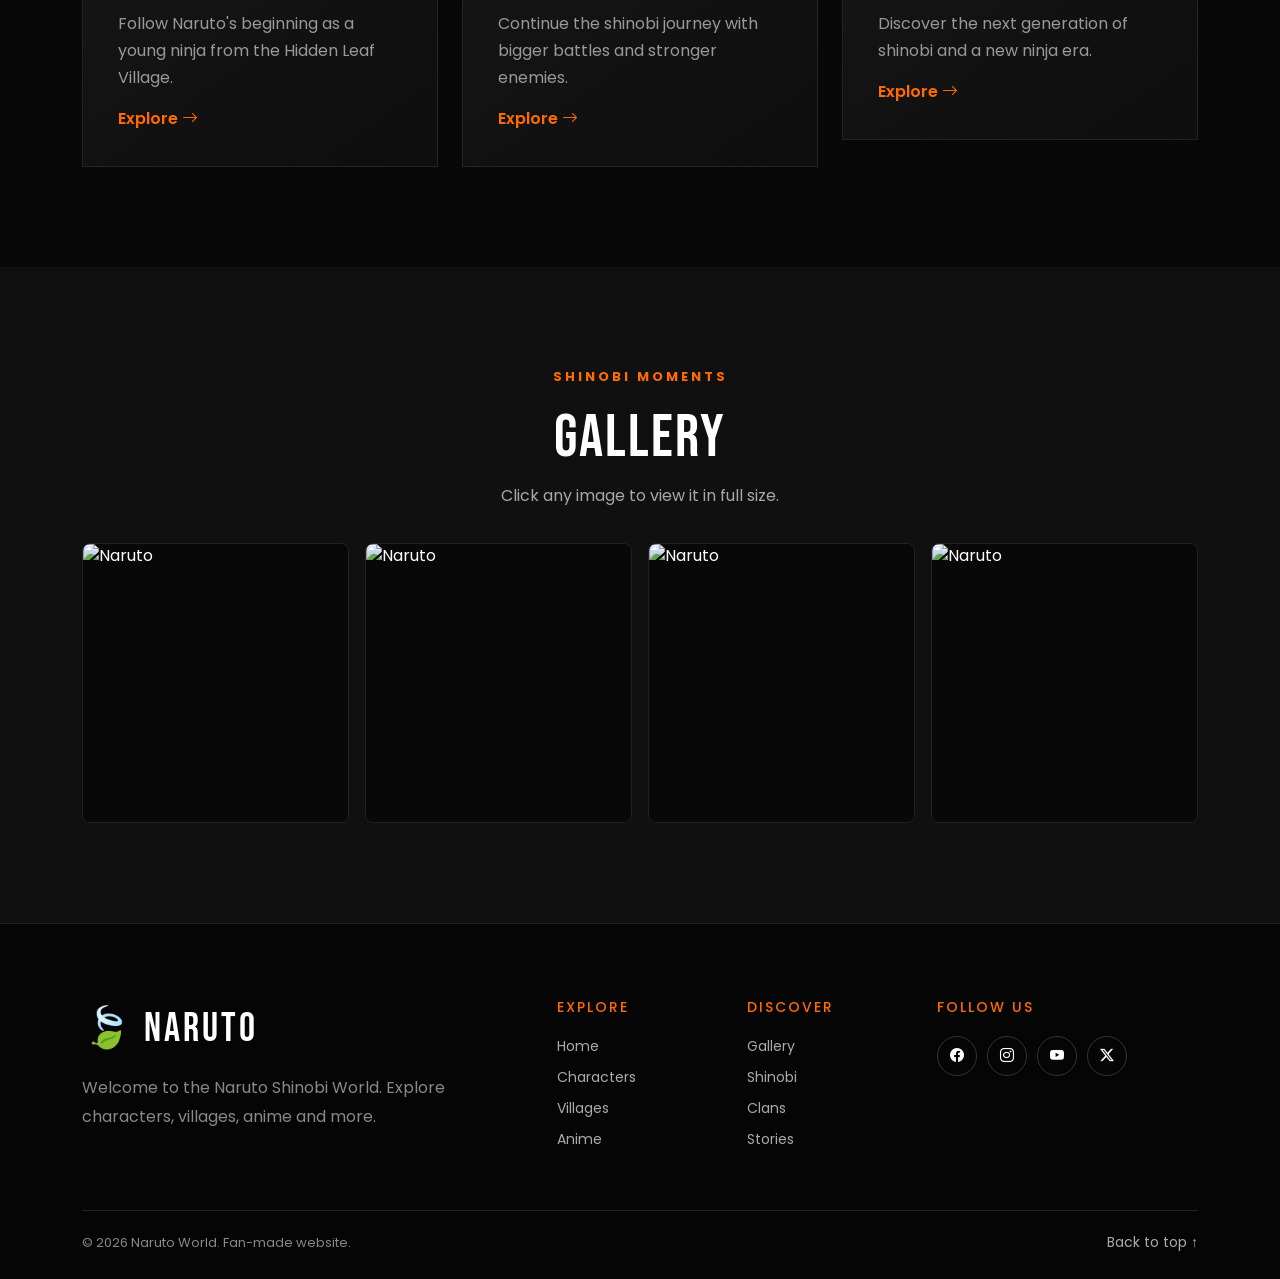
==== commit b45c08dd: "Add files via upload" ====
--- a/index.html
+++ b/index.html
@@ -167,6 +167,7 @@
 
 
         <!-- SLIDES -->
+         <img src="image/file.jpg">
 
         <div class="carousel-inner">
 
